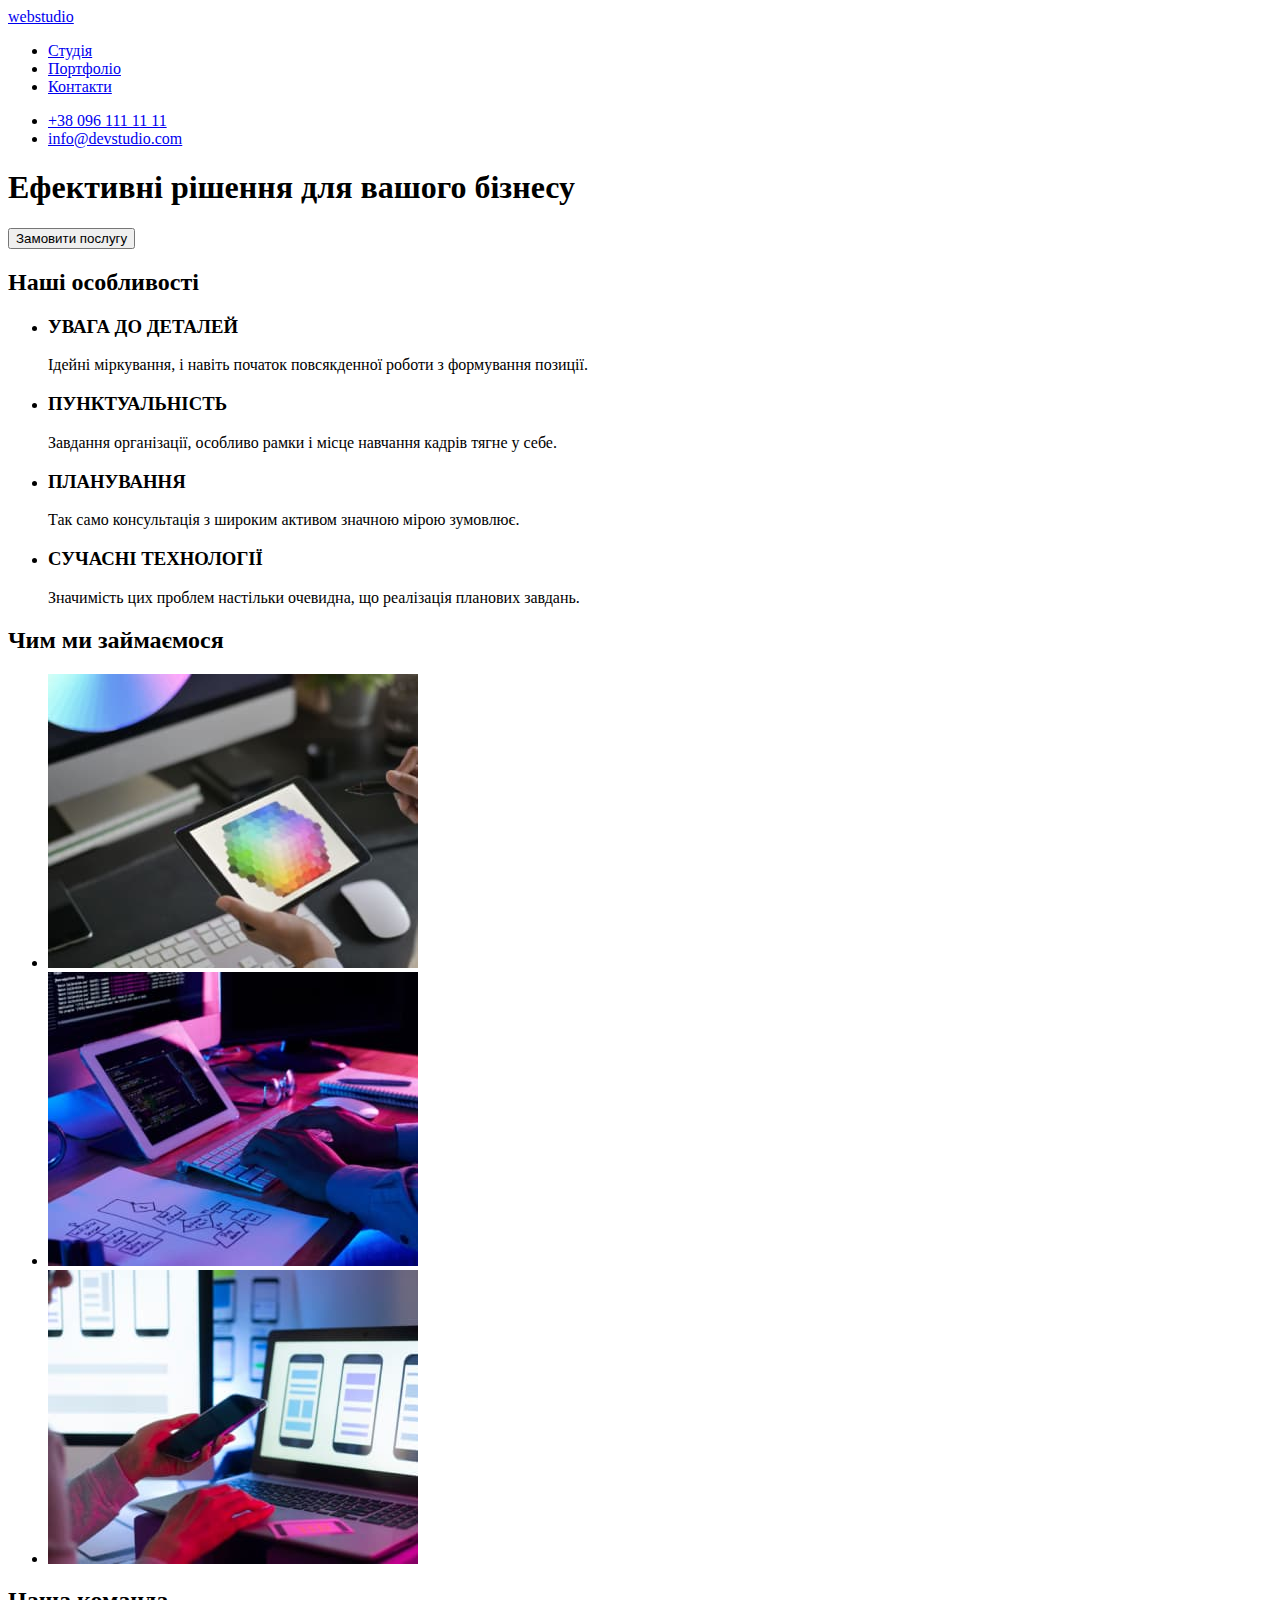
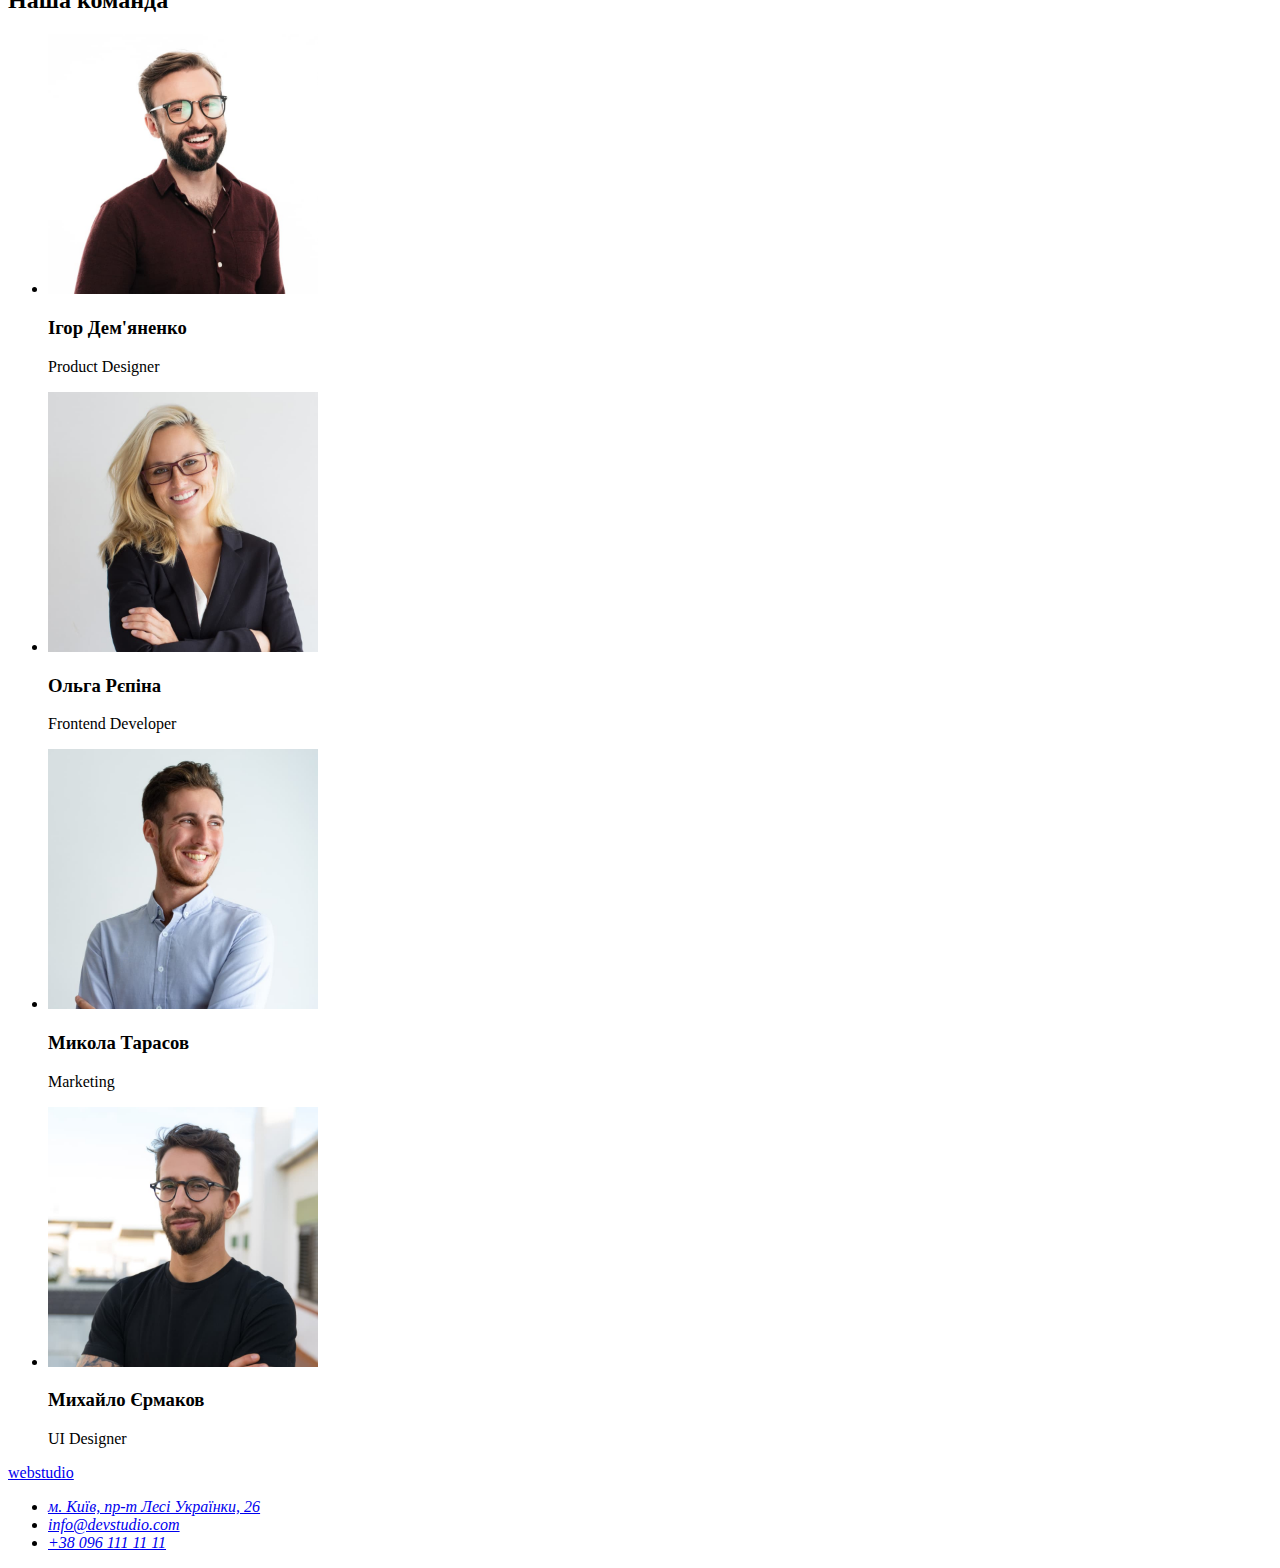
==== index.html @ 2dfa55d2 "Add files via upload" ====
<!DOCTYPE html>
<html lang="uk">
  <head>
    <meta charset="UTF-8" />
    <meta http-equiv="X-UA-Compatible" content="IE=edge" />
    <meta name="viewport" content="width=device-width, initial-scale=1.0" />
    <title>WebStudio</title>
  </head>
  <body>
    <!-- Шапка сайта -->
    <header>
      <nav>
        <a href="./index.html">webstudio</a>
        <ul>
          <li><a href="./index.html">Студія</a></li>
          <li><a href="./index.html">Портфоліо</a></li>
          <li><a href="./index.html">Контакти</a></li>
        </ul>
      </nav>
      <ul>
        <li><a href="tel:+380961111111">+38 096 111 11 11</a></li>
        <li><a href="mailto:info@devstudio.com">info@devstudio.com</a></li>
      </ul>
    </header>
    <!-- Мейн -->
    <main>
      <!-- Геройч -->
      <section>
        <h1>Ефективні рішення для вашого бізнесу</h1>
        <button type="button">Замовити послугу</button>
      </section>
      <!-- Особливості -->
      <section>
        <h2>Наші особливості</h2>
        <ul>
          <li>
            <h3>УВАГА ДО ДЕТАЛЕЙ</h3>
            <p>
              Ідейні міркування, і навіть початок повсякденної роботи з
              формування позиції.
            </p>
          </li>
          <li>
            <h3>ПУНКТУАЛЬНІСТЬ</h3>
            <p>
              Завдання організації, особливо рамки і місце навчання кадрів тягне
              у себе.
            </p>
          </li>
          <li>
            <h3>ПЛАНУВАННЯ</h3>
            <p>
              Так само консультація з широким активом значною мірою зумовлює.
            </p>
          </li>
          <li>
            <h3>СУЧАСНІ ТЕХНОЛОГІЇ</h3>
            <p>
              Значимість цих проблем настільки очевидна, що реалізація планових
              завдань.
            </p>
          </li>
        </ul>
      </section>
      <!-- Чим ми займаємося -->
      <section>
        <h2>Чим ми займаємося</h2>
        <ul>
          <li>
            <img
              src="./images/img_1.jpg"
              alt="Робочий стіл з планшетом і клавіатурою"
              width="370"
            />
          </li>
          <li>
            <img
              src="./images/img_2.jpg"
              alt="Телефон в руках і ноутбук на столі"
              width="370"
            />
          </li>
          <li>
            <img
              src="./images/img_3.jpg"
              alt="Планшет з колажом вибору кольору"
              width="370"
            />
          </li>
        </ul>
      </section>
      <!-- Команда -->
      <section>
        <h2>Наша команда</h2>
        <ul>
          <li>
            <img
              src="./images/avatar_1.jpg"
              alt="Фото участника команди"
              width="270"
            />
            <h3>Ігор Дем'яненко</h3>
            <p>Product Designer</p>
          </li>
          <li>
            <img
              src="./images/avatar_2.jpg"
              alt="Фото участника команди"
              width="270"
            />
            <h3>Ольга Рєпіна</h3>
            <p>Frontend Developer</p>
          </li>
          <li>
            <img
              src="./images/avatar_3.jpg"
              alt="Фото участника команди"
              width="270"
            />
            <h3>Микола Тарасов</h3>
            <p>Marketing</p>
          </li>
          <li>
            <img
              src="./images/avatar_4.jpg"
              alt="Фото участника команди"
              width="270"
            />
            <h3>Михайло Єрмаков</h3>
            <p>UI Designer</p>
          </li>
        </ul>
      </section>
    </main>
    <!-- Футлер -->
    <footer>
      <a href="./index.html">webstudio</a>
      <address>
        <ul>
          <li>
            <a
              href="https://www.google.com/maps/place/Lesi+Ukrainky+Blvd,+26,+Kyiv,+02000"
              target="_blank"
              >м. Київ, пр-т Лесі Українки, 26</a
            >
          </li>
          <li><a href="mailto:info@devstudio.com">info@devstudio.com</a></li>
          <li><a href="tel:+380961111111">+38 096 111 11 11</a></li>
        </ul>
      </address>
    </footer>
  </body>
</html>
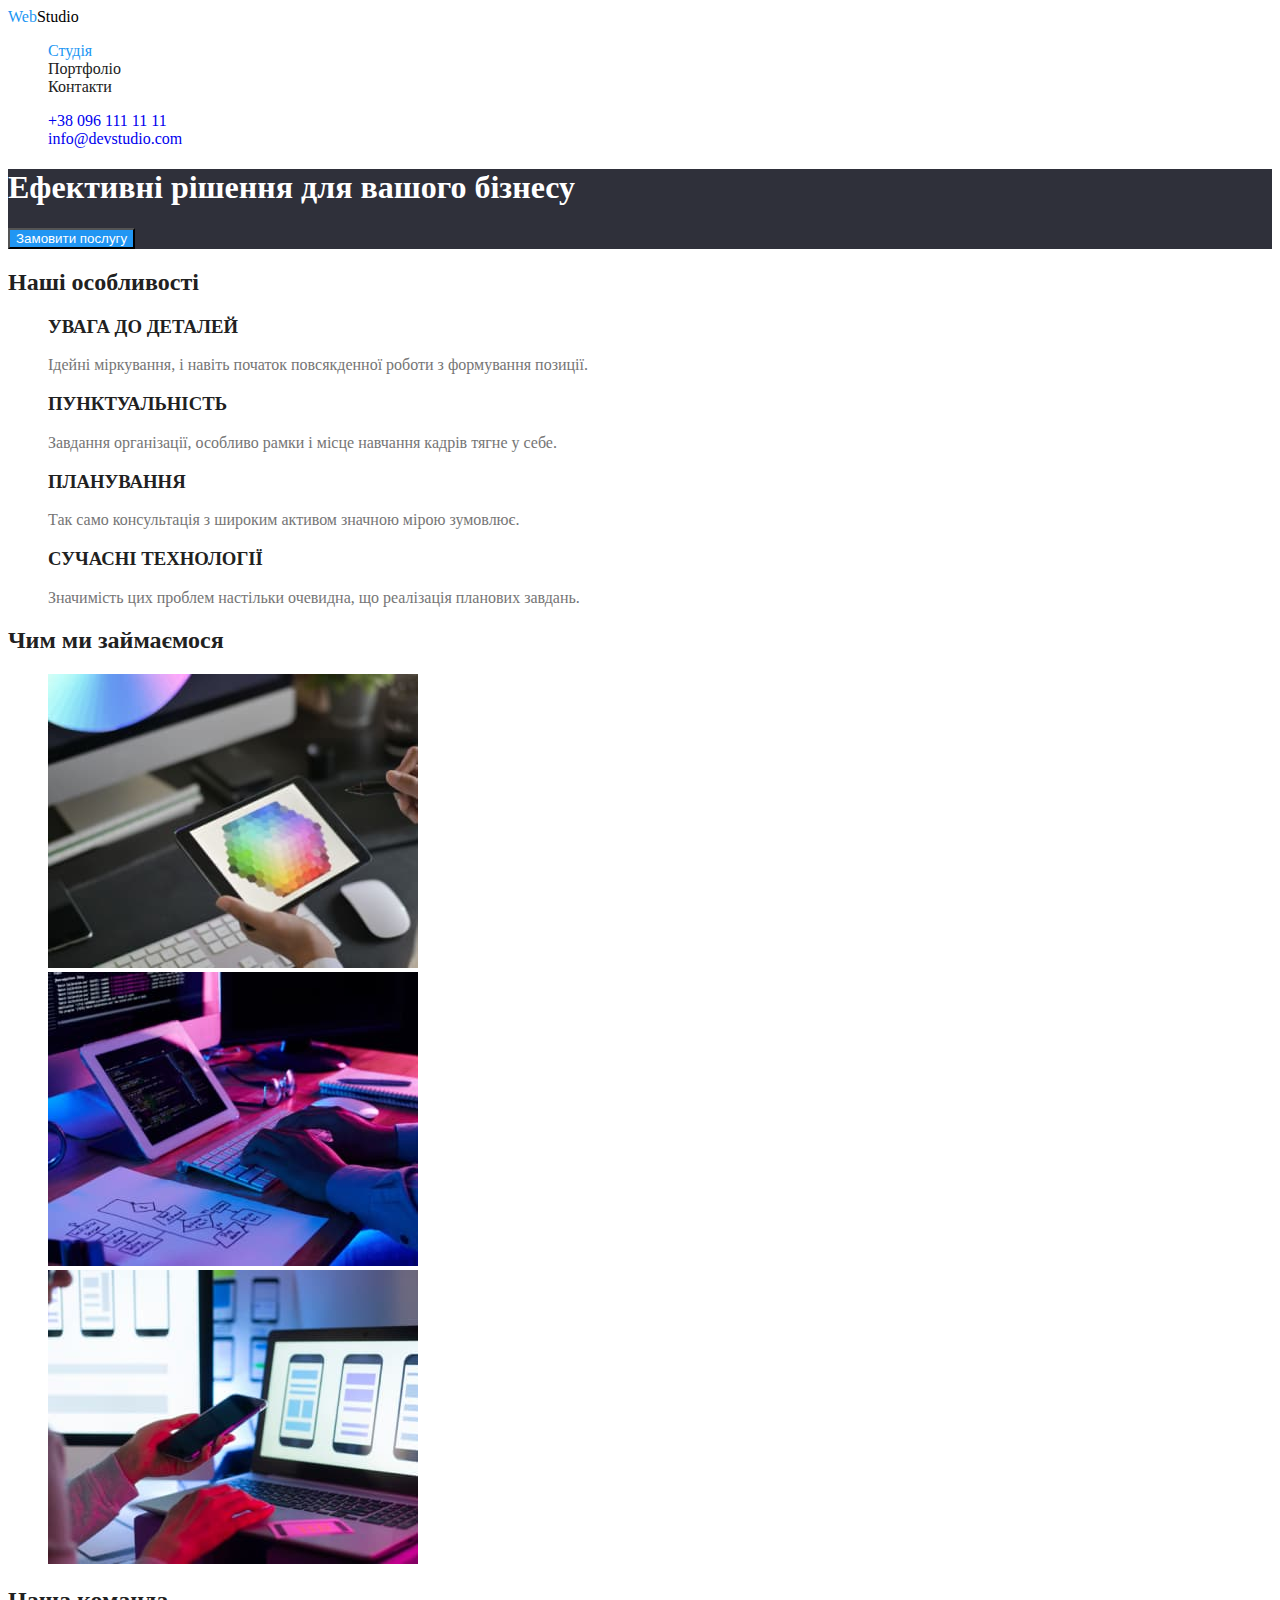
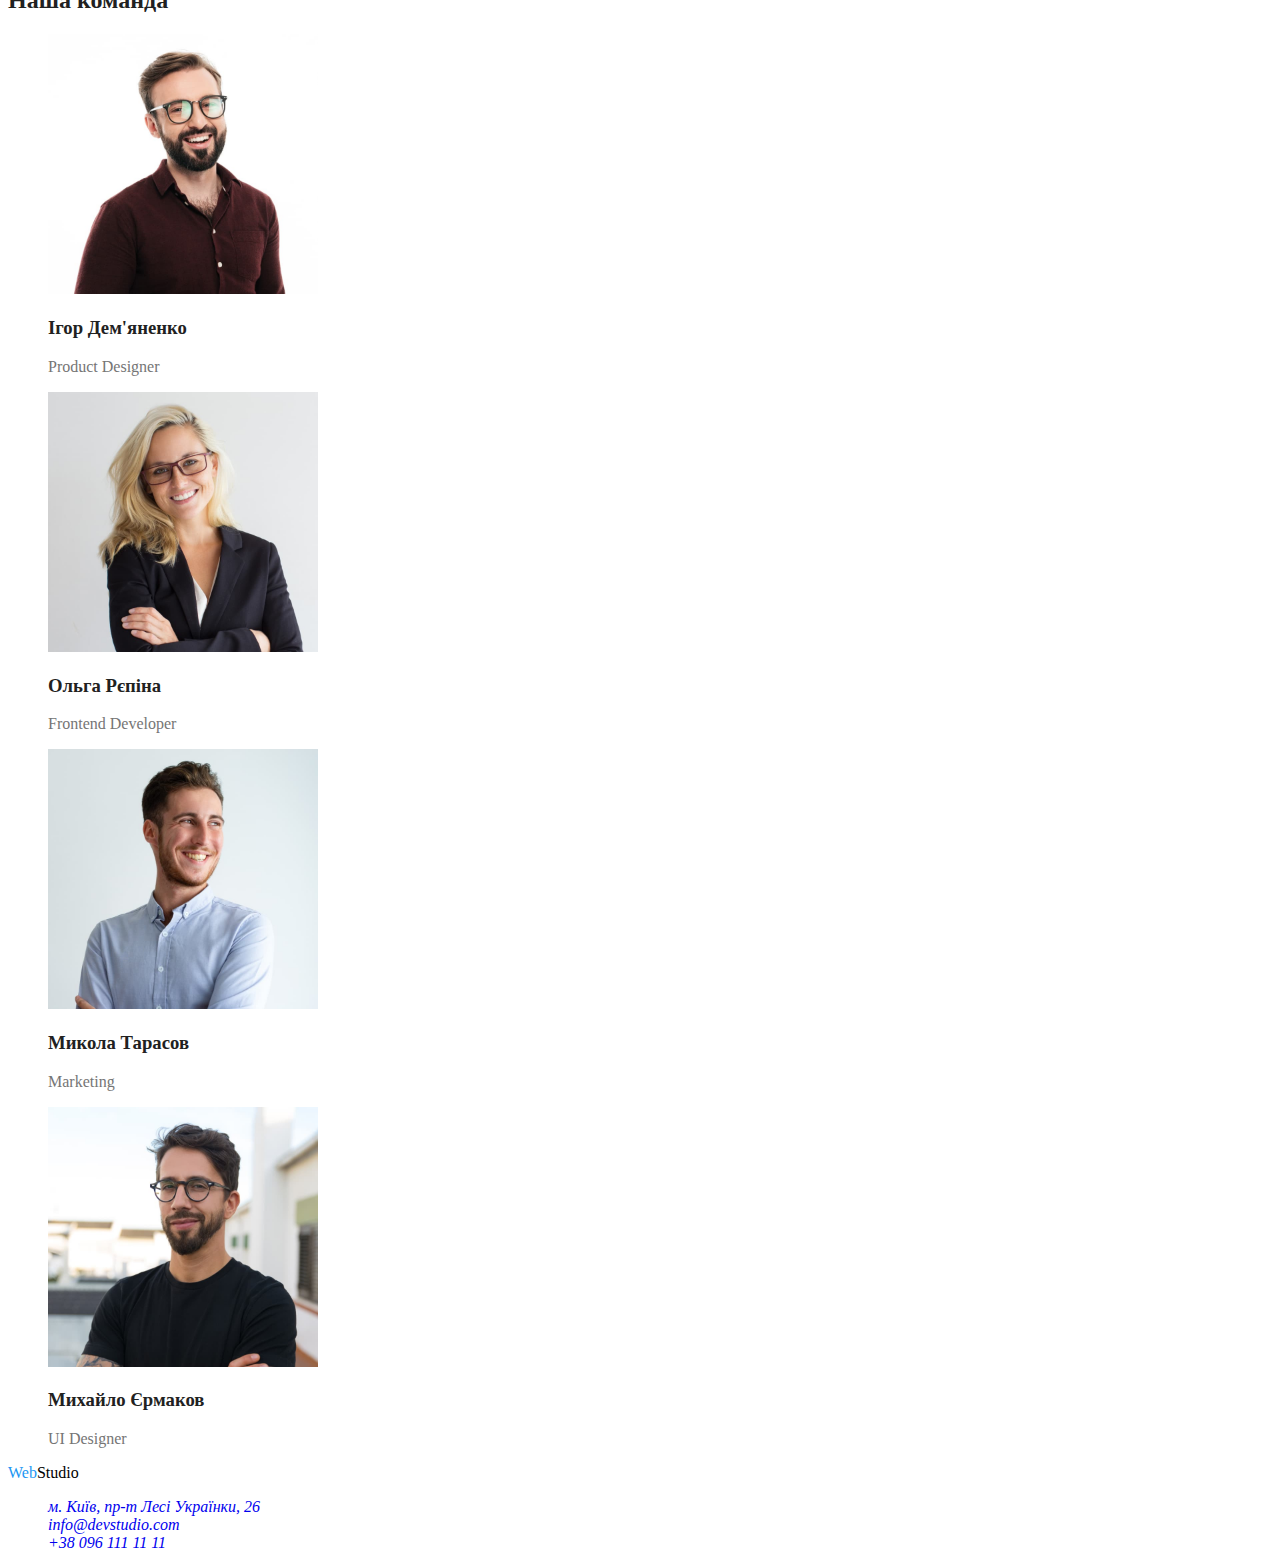
==== commit e32818f7: "CSS для index.html" ====
--- a/index.html
+++ b/index.html
@@ -5,56 +5,63 @@
     <meta http-equiv="X-UA-Compatible" content="IE=edge" />
     <meta name="viewport" content="width=device-width, initial-scale=1.0" />
     <title>WebStudio</title>
+    <link rel="stylesheet" href="./css/style.css" />
   </head>
   <body>
     <!-- Шапка сайта -->
     <header>
       <nav>
-        <a href="./index.html">webstudio</a>
-        <ul>
-          <li><a href="./index.html">Студія</a></li>
-          <li><a href="./index.html">Портфоліо</a></li>
-          <li><a href="./index.html">Контакти</a></li>
+        <a href="./index.html" class="logo link"
+          >Web<span class="log">Studio</span></a
+        >
+        <ul class="site-nav list">
+          <li><a href="./index.html" class="link current">Студія</a></li>
+          <li><a href="./portfolio.html" class="link">Портфоліо</a></li>
+          <li><a href="./index.html" class="link">Контакти</a></li>
         </ul>
       </nav>
-      <ul>
-        <li><a href="tel:+380961111111">+38 096 111 11 11</a></li>
-        <li><a href="mailto:info@devstudio.com">info@devstudio.com</a></li>
+      <ul class="adress-nav list">
+        <li><a href="tel:+380961111111" class="link">+38 096 111 11 11</a></li>
+        <li>
+          <a href="mailto:info@devstudio.com" class="link"
+            >info@devstudio.com</a
+          >
+        </li>
       </ul>
     </header>
     <!-- Мейн -->
     <main>
-      <!-- Геройч -->
-      <section>
-        <h1>Ефективні рішення для вашого бізнесу</h1>
-        <button type="button">Замовити послугу</button>
+      <!-- Герой -->
+      <section class="hero">
+        <h1 class="hero-title">Ефективні рішення для вашого бізнесу</h1>
+        <button type="button" class="button">Замовити послугу</button>
       </section>
       <!-- Особливості -->
-      <section>
-        <h2>Наші особливості</h2>
-        <ul>
+      <section class="section">
+        <h2 class="section-title">Наші особливості</h2>
+        <ul class="feature-list list">
           <li>
-            <h3>УВАГА ДО ДЕТАЛЕЙ</h3>
+            <h3 class="title">УВАГА ДО ДЕТАЛЕЙ</h3>
             <p>
               Ідейні міркування, і навіть початок повсякденної роботи з
               формування позиції.
             </p>
           </li>
           <li>
-            <h3>ПУНКТУАЛЬНІСТЬ</h3>
+            <h3 class="title">ПУНКТУАЛЬНІСТЬ</h3>
             <p>
               Завдання організації, особливо рамки і місце навчання кадрів тягне
               у себе.
             </p>
           </li>
           <li>
-            <h3>ПЛАНУВАННЯ</h3>
+            <h3 class="title">ПЛАНУВАННЯ</h3>
             <p>
               Так само консультація з широким активом значною мірою зумовлює.
             </p>
           </li>
           <li>
-            <h3>СУЧАСНІ ТЕХНОЛОГІЇ</h3>
+            <h3 class="title">СУЧАСНІ ТЕХНОЛОГІЇ</h3>
             <p>
               Значимість цих проблем настільки очевидна, що реалізація планових
               завдань.
@@ -63,9 +70,9 @@
         </ul>
       </section>
       <!-- Чим ми займаємося -->
-      <section>
-        <h2>Чим ми займаємося</h2>
-        <ul>
+      <section class="section">
+        <h2 class="section-title">Чим ми займаємося</h2>
+        <ul class="list">
           <li>
             <img
               src="./images/img_1.jpg"
@@ -90,16 +97,16 @@
         </ul>
       </section>
       <!-- Команда -->
-      <section>
-        <h2>Наша команда</h2>
-        <ul>
+      <section class="section">
+        <h2 class="section-title">Наша команда</h2>
+        <ul class="user-list list">
           <li>
             <img
               src="./images/avatar_1.jpg"
               alt="Фото участника команди"
               width="270"
             />
-            <h3>Ігор Дем'яненко</h3>
+            <h3 class="title">Ігор Дем'яненко</h3>
             <p>Product Designer</p>
           </li>
           <li>
@@ -108,7 +115,7 @@
               alt="Фото участника команди"
               width="270"
             />
-            <h3>Ольга Рєпіна</h3>
+            <h3 class="title">Ольга Рєпіна</h3>
             <p>Frontend Developer</p>
           </li>
           <li>
@@ -117,7 +124,7 @@
               alt="Фото участника команди"
               width="270"
             />
-            <h3>Микола Тарасов</h3>
+            <h3 class="title">Микола Тарасов</h3>
             <p>Marketing</p>
           </li>
           <li>
@@ -126,7 +133,7 @@
               alt="Фото участника команди"
               width="270"
             />
-            <h3>Михайло Єрмаков</h3>
+            <h3 class="title">Михайло Єрмаков</h3>
             <p>UI Designer</p>
           </li>
         </ul>
@@ -134,18 +141,27 @@
     </main>
     <!-- Футлер -->
     <footer>
-      <a href="./index.html">webstudio</a>
+      <a href="./index.html" class="logo link"
+        >Web<span class="log">Studio</span></a
+      >
       <address>
-        <ul>
+        <ul class="list">
           <li>
             <a
               href="https://www.google.com/maps/place/Lesi+Ukrainky+Blvd,+26,+Kyiv,+02000"
               target="_blank"
+              class="link"
               >м. Київ, пр-т Лесі Українки, 26</a
             >
           </li>
-          <li><a href="mailto:info@devstudio.com">info@devstudio.com</a></li>
-          <li><a href="tel:+380961111111">+38 096 111 11 11</a></li>
+          <li>
+            <a href="mailto:info@devstudio.com" class="link"
+              >info@devstudio.com</a
+            >
+          </li>
+          <li>
+            <a href="tel:+380961111111" class="link">+38 096 111 11 11</a>
+          </li>
         </ul>
       </address>
     </footer>
--- a/css/style.css
+++ b/css/style.css
@@ -0,0 +1,89 @@
+/* Оснойной колір тексту #212121 */
+/* Додатковий колір тексту #757575 */
+/* Колір наведения #2196F3 */
+/* Колір героя #FFFFFF */
+/* тел и емел rgba(255, 255, 255, 0.6); */
+
+:root{
+    --primary-text-color: #212121;
+    --title-text-color: #757575;
+    --accent-color: #2196F3;
+    --hero-color: #FFFFFF;
+}
+
+body{
+   background: var(--hero-color);
+   color: var(--title-text-color);
+}
+
+.list{
+    list-style: none;
+}
+
+.link{
+    text-decoration: none;
+}
+
+/* Логотип */
+
+.logo{
+    color: var(--accent-color);
+}
+
+.log{
+    color: #000000;
+}
+
+
+/* Навігація сайту */
+
+.site-nav .link{
+    color: var(--primary-text-color);
+}
+
+.site-nav .link:hover, 
+.site-nav .link:focus {
+    color: var(--accent-color);
+}
+
+.site-nav .link.current {
+    color: var(--accent-color);
+}
+
+.adress-nav .link:hover,
+.adress-nav .link:focus {
+    color: var(--accent-color);
+}
+
+/* Заголовок сайту */
+
+.hero{
+    background: #2F303A;
+}
+
+.hero-title{
+    color: var(--hero-color);
+}
+
+/* Секції */
+
+.section-title{
+    color: var(--primary-text-color);
+}
+
+/* Особливості */
+
+.feature-list .title{
+    color: var(--primary-text-color);
+}
+
+/* Команда */
+
+.user-list .title{
+    color:var(--primary-text-color);
+}
+
+.button {
+    color: var(--hero-color);
+    background: var(--accent-color);
+}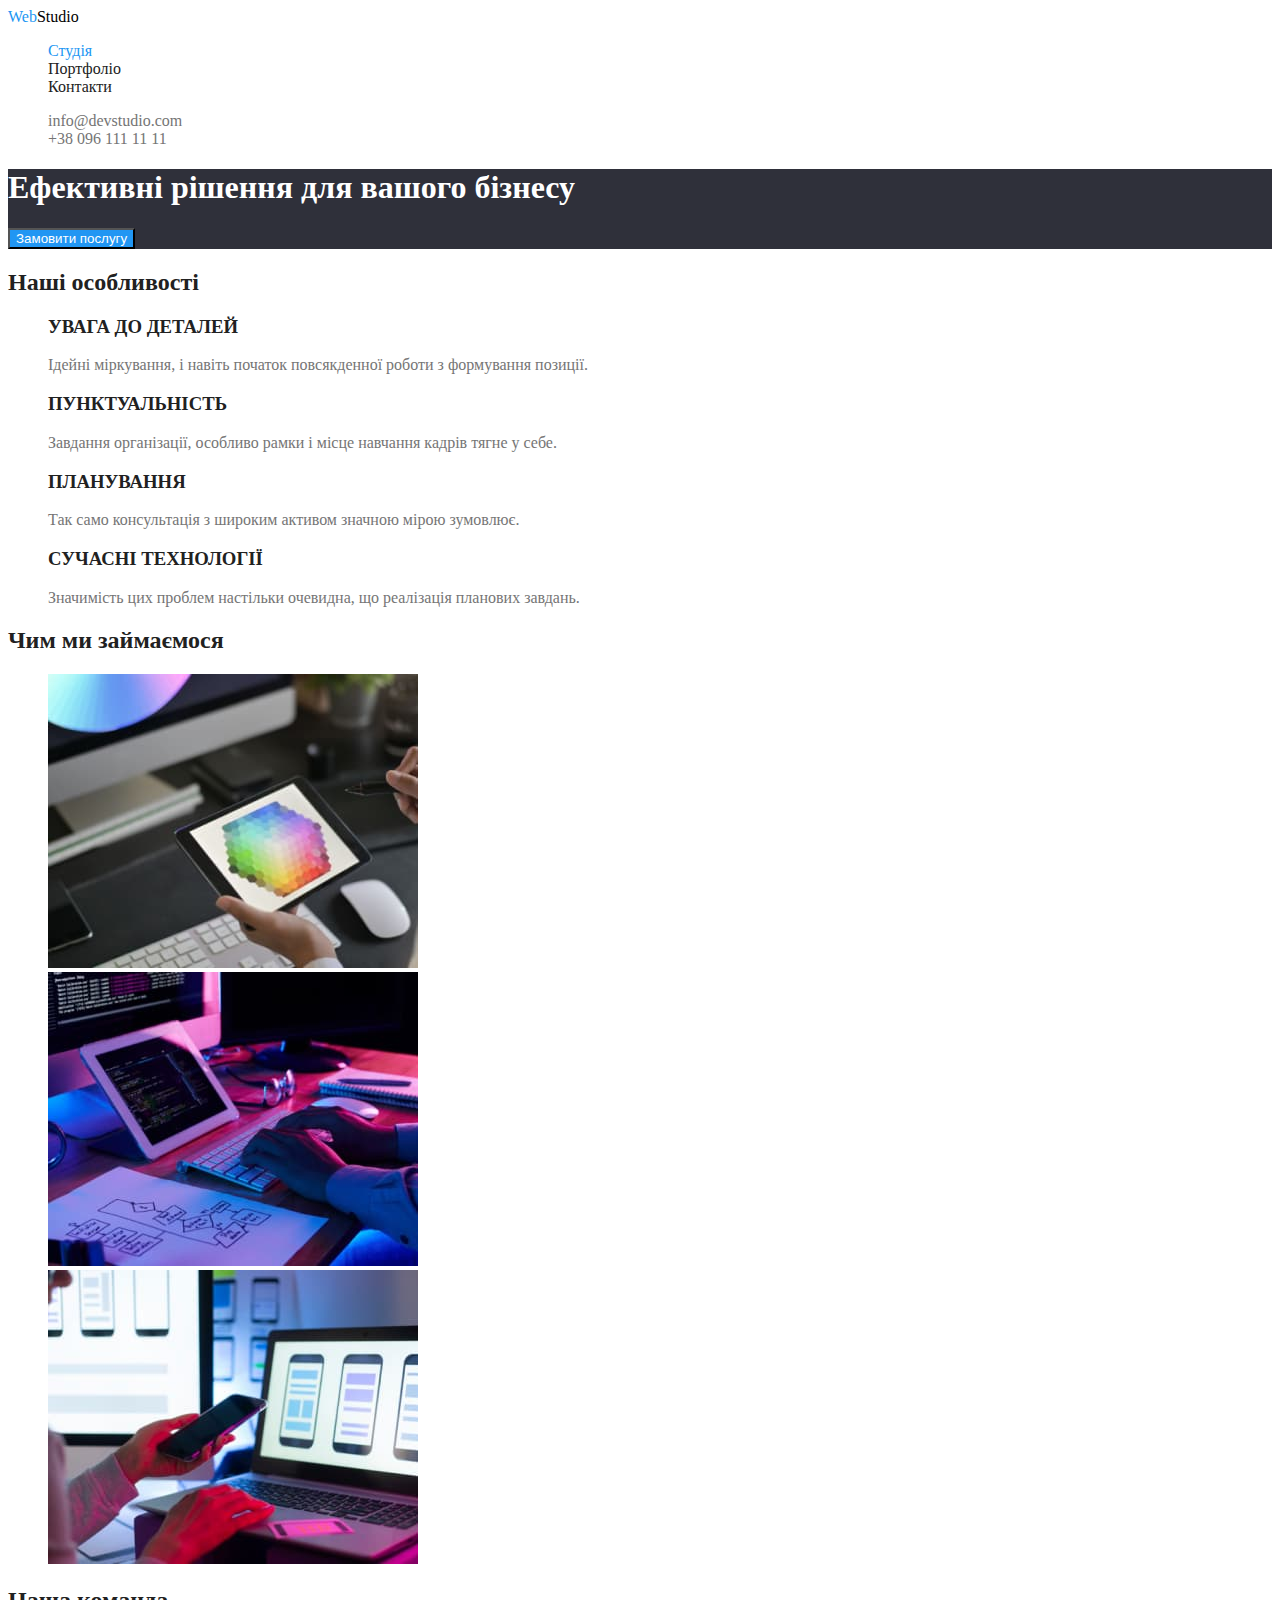
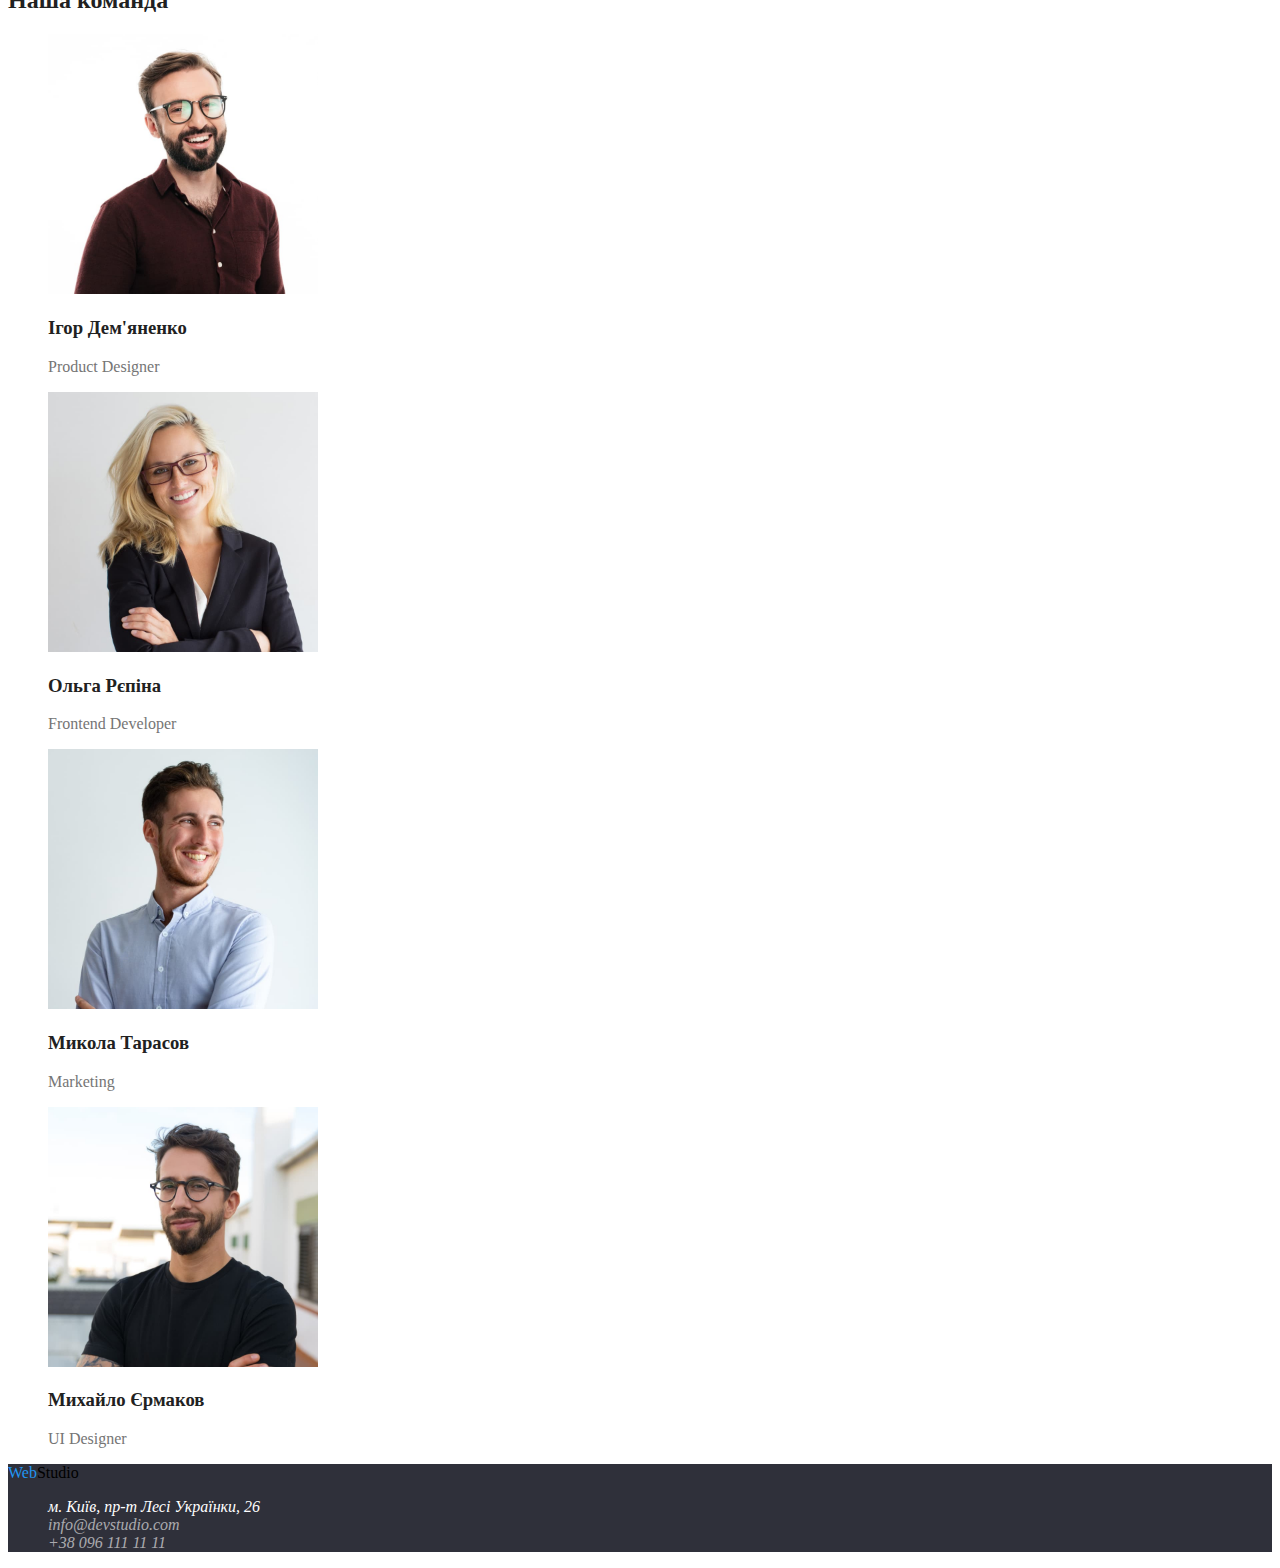
==== commit c3133c2b: "Foter, кнопки" ====
--- a/index.html
+++ b/index.html
@@ -21,11 +21,13 @@
         </ul>
       </nav>
       <ul class="adress-nav list">
-        <li><a href="tel:+380961111111" class="link">+38 096 111 11 11</a></li>
+        
         <li>
           <a href="mailto:info@devstudio.com" class="link"
-            >info@devstudio.com</a
-          >
+            >info@devstudio.com</a>
+          <li>
+          <a href="tel:+380961111111" class="link">+38 096 111 11 11</a>
+        </li>
         </li>
       </ul>
     </header>
@@ -145,7 +147,7 @@
         >Web<span class="log">Studio</span></a
       >
       <address>
-        <ul class="list">
+        <ul class="address list">
           <li>
             <a
               href="https://www.google.com/maps/place/Lesi+Ukrainky+Blvd,+26,+Kyiv,+02000"
@@ -155,12 +157,14 @@
             >
           </li>
           <li>
-            <a href="mailto:info@devstudio.com" class="link"
+            <a href="mailto:info@devstudio.com" class="link contact"
               >info@devstudio.com</a
             >
           </li>
           <li>
-            <a href="tel:+380961111111" class="link">+38 096 111 11 11</a>
+            <a href="tel:+380961111111" class="contact link"
+              >+38 096 111 11 11</a
+            >
           </li>
         </ul>
       </address>
--- a/css/style.css
+++ b/css/style.css
@@ -9,6 +9,10 @@
     --title-text-color: #757575;
     --accent-color: #2196F3;
     --hero-color: #FFFFFF;
+    --portfolio-button: #F5F4FA;
+    --hero-fon: #2F303A;
+    --logo-color: #000000;
+    --contact-color: rgba(255, 255, 255, 0.6);
 }
 
 body{
@@ -24,6 +28,10 @@
     text-decoration: none;
 }
 
+/* .link:visited {
+    color: var(--hero-color);
+} */
+
 /* Логотип */
 
 .logo{
@@ -31,7 +39,7 @@
 }
 
 .log{
-    color: #000000;
+    color: var(--logo-color);
 }
 
 
@@ -50,15 +58,22 @@
     color: var(--accent-color);
 }
 
+.adress-nav .link {
+    color: var(--title-text-color);
+}
+
 .adress-nav .link:hover,
 .adress-nav .link:focus {
     color: var(--accent-color);
 }
 
+
+
+
 /* Заголовок сайту */
 
 .hero{
-    background: #2F303A;
+    background: var(--hero-fon);
 }
 
 .hero-title{
@@ -86,4 +101,45 @@
 .button {
     color: var(--hero-color);
     background: var(--accent-color);
-}+}
+
+/* SCC ПОРТФОЛИО */
+
+.filters {
+    background: var(--portfolio-button);
+}
+
+.filters .title {
+    color: var(--primary-text-color);
+}
+
+.projects .title {
+    color: var(--primary-text-color);
+}
+
+.filters-button {
+    color: var(--primary-text-color);
+    background: var(--portfolio-button);
+}
+
+.filters-button:hover,
+.filters-button:focus {
+    color: var(--hero-color);    
+    background: var(--accent-color);
+}
+
+.address .contact {
+    color: var(--contact-color);
+}
+
+.address .link {    
+    color: var(--hero-color);
+}
+
+.address .contact {
+    color: var(--contact-color);
+}
+
+footer {
+    background: var(--hero-fon);
+}
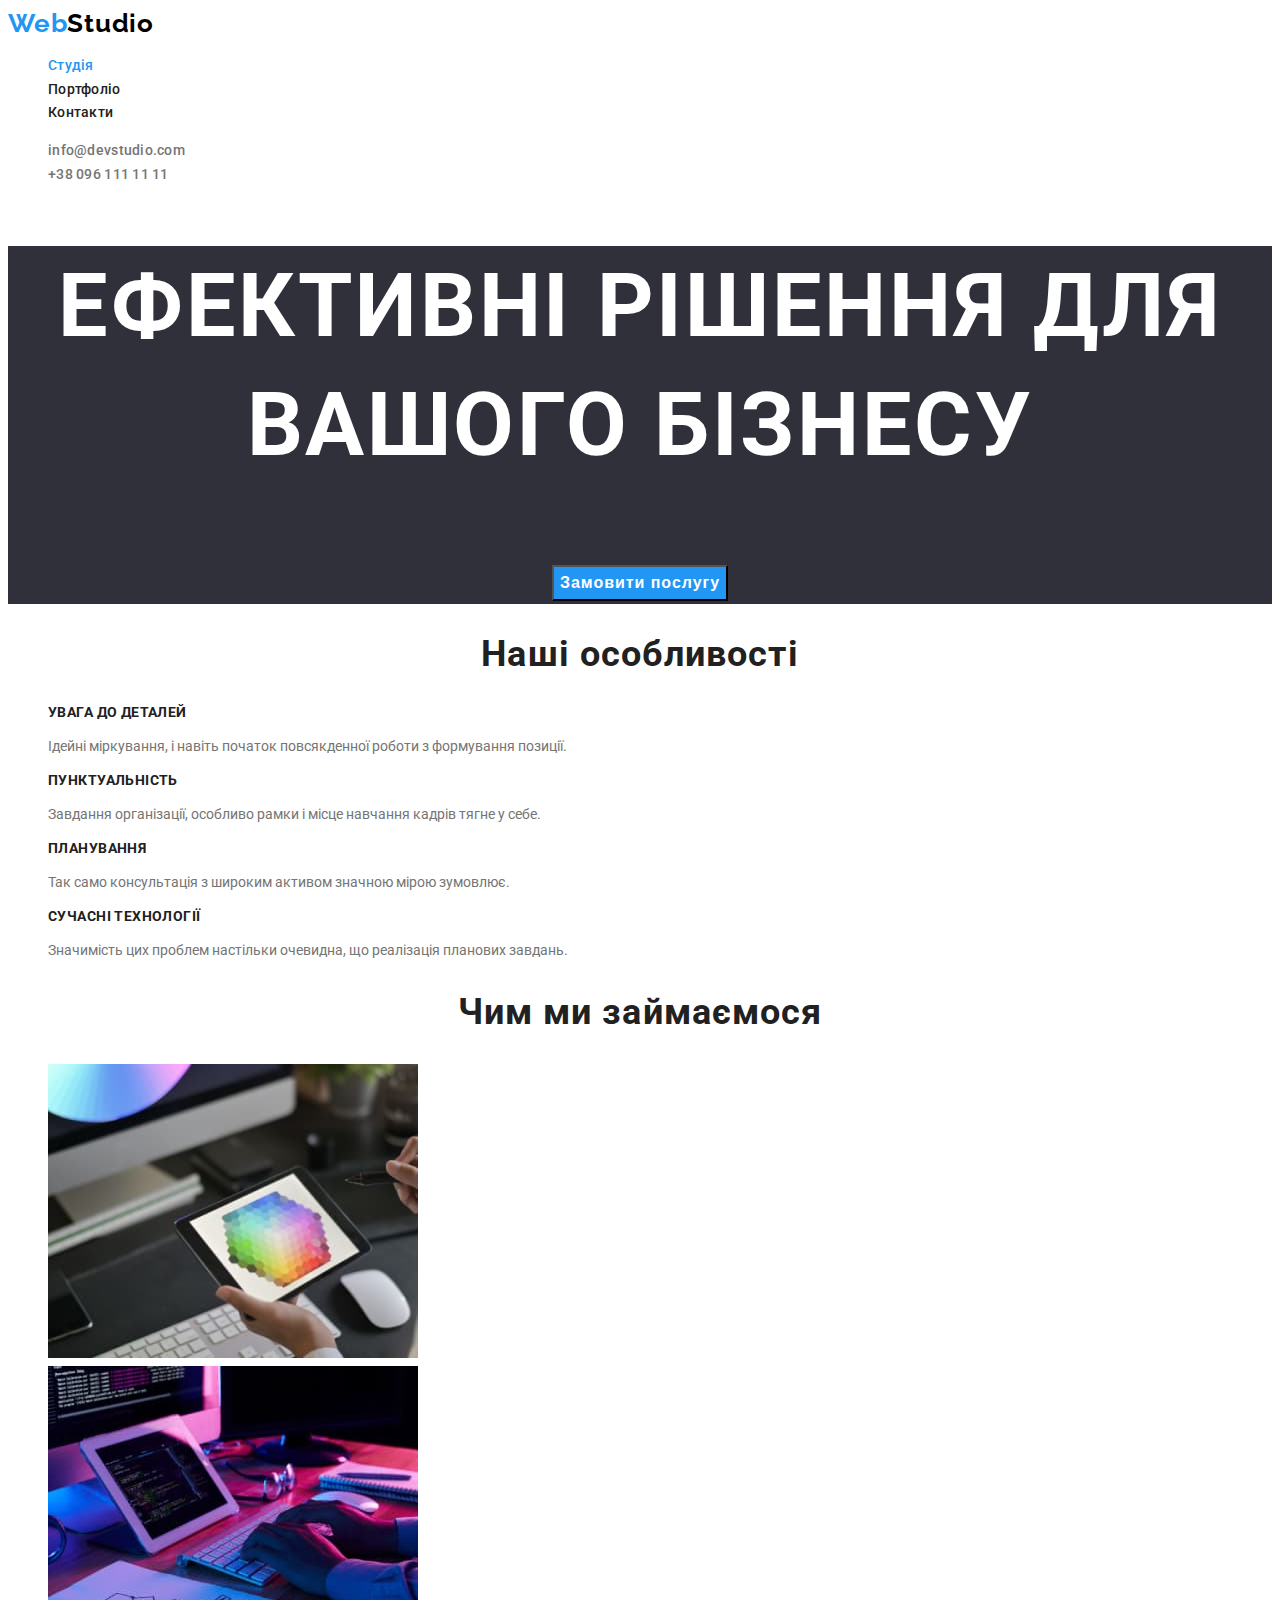
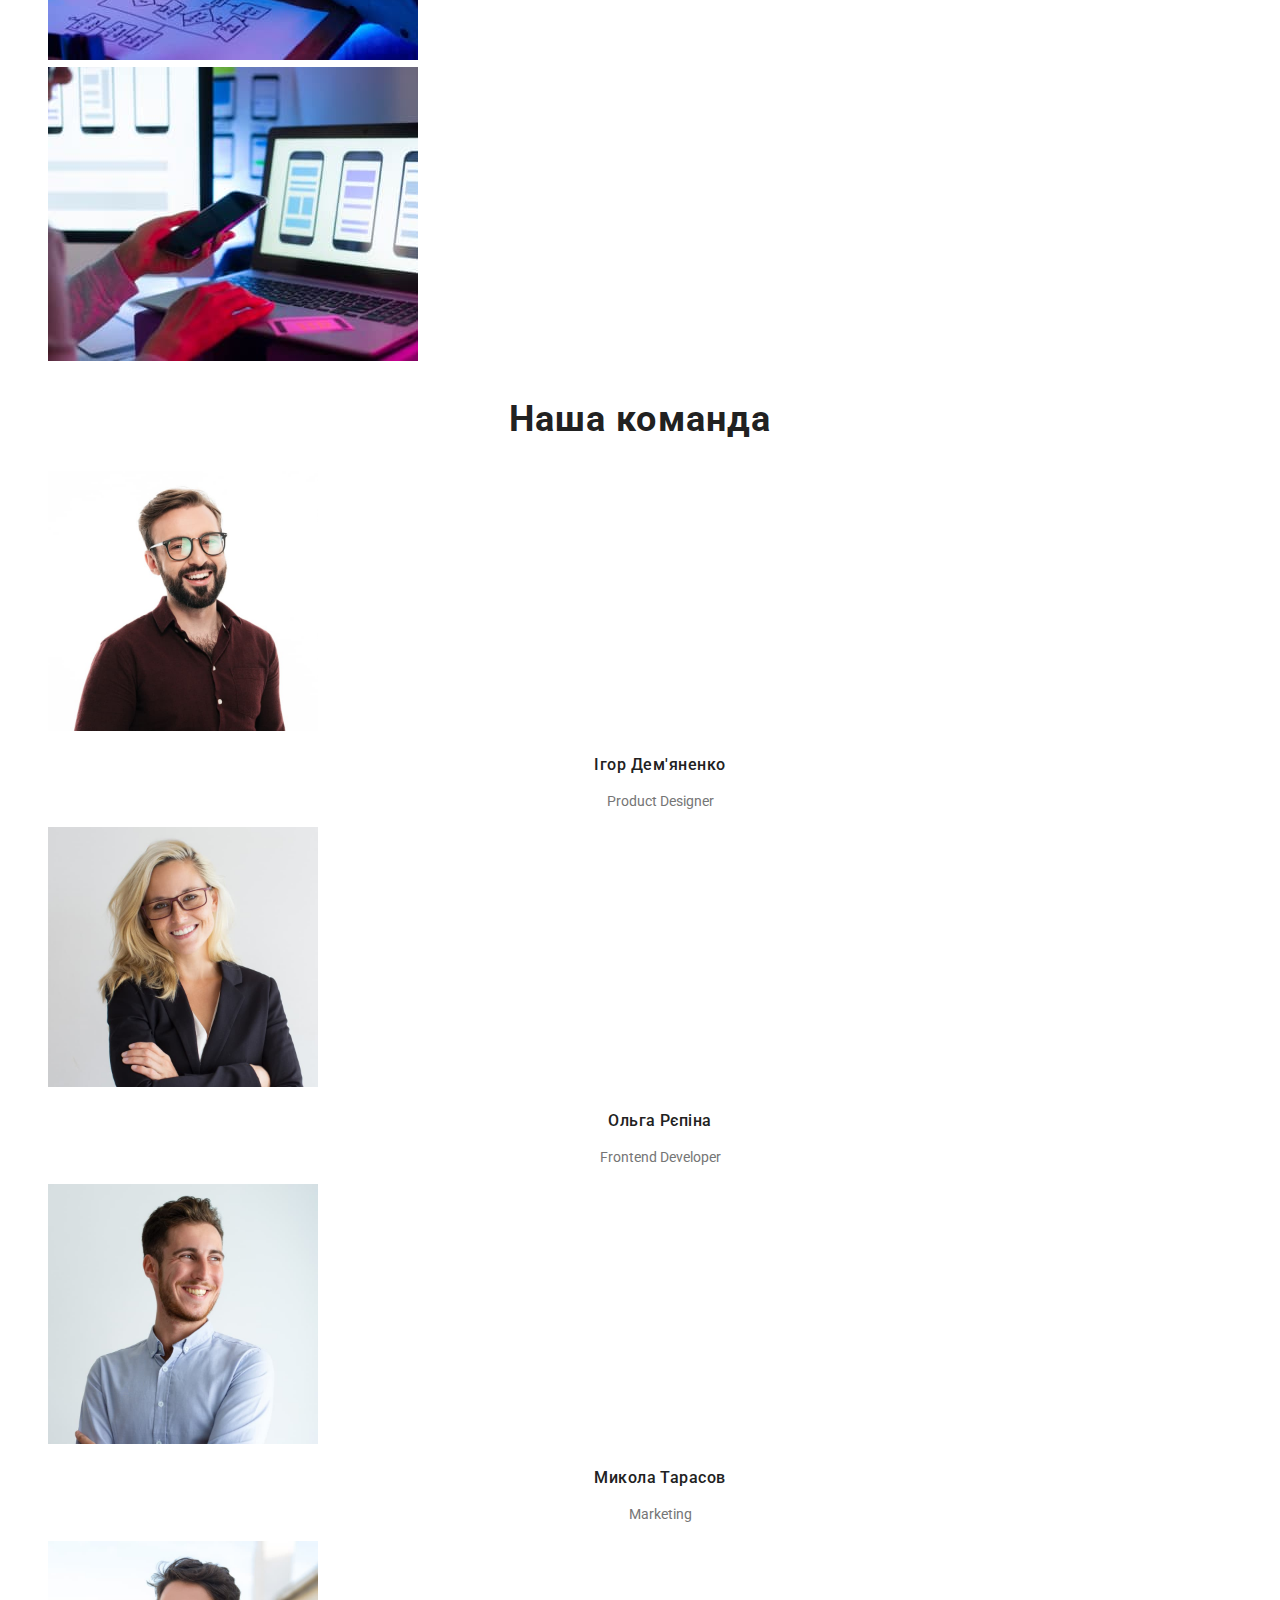
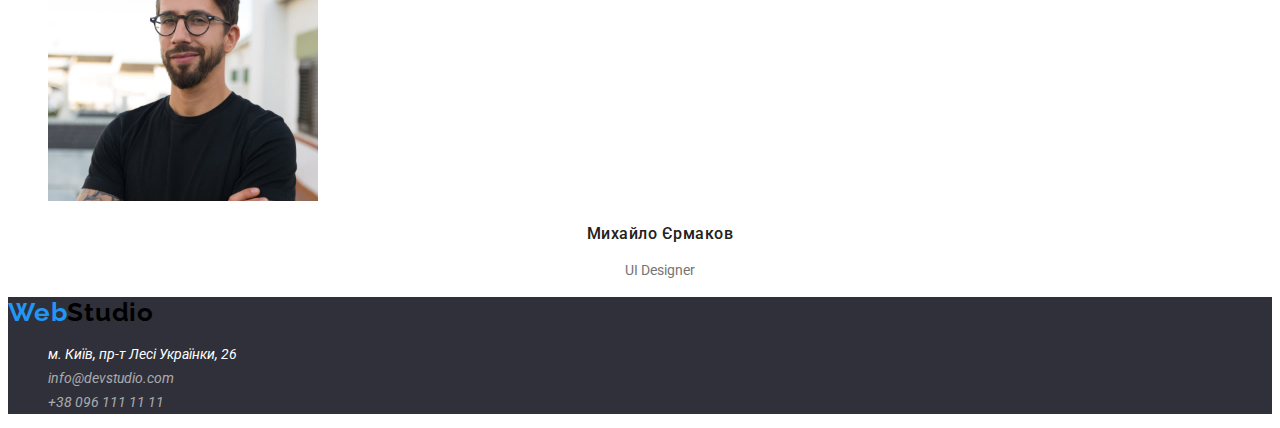
==== commit b1b2a0da: "Шрифти" ====
--- a/index.html
+++ b/index.html
@@ -5,6 +5,9 @@
     <meta http-equiv="X-UA-Compatible" content="IE=edge" />
     <meta name="viewport" content="width=device-width, initial-scale=1.0" />
     <title>WebStudio</title>
+    <link rel="preconnect" href="https://fonts.googleapis.com">
+    <link rel="preconnect" href="https://fonts.gstatic.com" crossorigin>
+    <link href="https://fonts.googleapis.com/css2?family=Raleway:wght@700&family=Roboto:wght@400;500;700;900&display=swap" rel="stylesheet">
     <link rel="stylesheet" href="./css/style.css" />
   </head>
   <body>
--- a/css/style.css
+++ b/css/style.css
@@ -1,10 +1,5 @@
-/* Оснойной колір тексту #212121 */
-/* Додатковий колір тексту #757575 */
-/* Колір наведения #2196F3 */
-/* Колір героя #FFFFFF */
-/* тел и емел rgba(255, 255, 255, 0.6); */
-
-:root{
+/* --КОЛЬОРИ САЙТУ-- */
+:root {
     --primary-text-color: #212121;
     --title-text-color: #757575;
     --accent-color: #2196F3;
@@ -15,27 +10,40 @@
     --contact-color: rgba(255, 255, 255, 0.6);
 }
 
-body{
+/* --ЗАГАЛЬНІ ЗМІННІ-- */
+
+body {
    background: var(--hero-color);
    color: var(--title-text-color);
-}
-
-.list{
+
+    font-family: 'Roboto';
+    font-weight: 400;
+    font-size: 14px;
+    line-height: 1.7;
+}
+
+/* Видалення крапок списку */
+.list {
     list-style: none;
 }
 
-.link{
+/* видалення підкреслювання ссилок */
+.link {
     text-decoration: none;
 }
 
-/* .link:visited {
-    color: var(--hero-color);
-} */
+/* --ШАПКА САЙТУ-- */
 
 /* Логотип */
 
 .logo{
     color: var(--accent-color);
+
+    font-family: 'Raleway';
+        font-weight: 700;
+        font-size: 26px;
+        line-height: 1.2;
+        letter-spacing: 0.03em;
 }
 
 .log{
@@ -47,6 +55,11 @@
 
 .site-nav .link{
     color: var(--primary-text-color);
+
+    font-weight: 500;
+    font-size: 14px;
+    line-height: 1.14;
+    letter-spacing: 0.02em;
 }
 
 .site-nav .link:hover, 
@@ -60,6 +73,11 @@
 
 .adress-nav .link {
     color: var(--title-text-color);
+
+    font-weight: 500;
+    font-size: 14px;
+    line-height: 1.17;
+    letter-spacing: 0.02em;
 }
 
 .adress-nav .link:hover,
@@ -67,13 +85,26 @@
     color: var(--accent-color);
 }
 
-
-
+.projects p {
+    font-weight: 400;
+    font-size: 16px;
+    line-height: 1.88;
+    letter-spacing: 0.03em;
+}
+
+/* --ТІЛО ОСНОВНОЇ СТОРІНКИ-- */
 
 /* Заголовок сайту */
 
 .hero{
     background: var(--hero-fon);
+
+    font-weight: 900;
+    font-size: 44px;
+    line-height: 1.36;
+    text-align: center;
+    letter-spacing: 0.06em;
+    text-transform: uppercase;
 }
 
 .hero-title{
@@ -84,42 +115,77 @@
 
 .section-title{
     color: var(--primary-text-color);
+
+    font-weight: 700;
+    font-size: 36px;
+    line-height: 1.16;
+    text-align: center;
+    letter-spacing: 0.03em;
 }
 
 /* Особливості */
 
 .feature-list .title{
     color: var(--primary-text-color);
+
+    font-weight: 700;
+    font-size: 14px;
+    line-height: 1.14;
+    letter-spacing: 0.03em;
+    text-transform: uppercase;
 }
 
 /* Команда */
 
 .user-list .title{
     color:var(--primary-text-color);
+
+    font-weight: 500;
+    font-size: 16px;
+    line-height: 1.19;
+    text-align: center;
+    letter-spacing: 0.03em;
+}
+
+.user-list p {
+    text-align: center;
 }
 
 .button {
     color: var(--hero-color);
     background: var(--accent-color);
-}
-
-/* SCC ПОРТФОЛИО */
-
-.filters {
+
+    font-weight: 700;
+    font-size: 16px;
+    line-height: 1.88;
+    text-align: center;
+    letter-spacing: 0.06em;
+}
+
+/* -- ТІЛО ПОРТФОЛіО-- */
+
+.filters .title {
+    color: var(--primary-text-color);
+}
+
+.projects .title {
+    color: var(--primary-text-color);
+
+    font-weight: 700;
+    font-size: 18px;
+    line-height: 2;
+    letter-spacing: 0.06em;
+}
+
+.filters-button {
+    color: var(--primary-text-color);
     background: var(--portfolio-button);
-}
-
-.filters .title {
-    color: var(--primary-text-color);
-}
-
-.projects .title {
-    color: var(--primary-text-color);
-}
-
-.filters-button {
-    color: var(--primary-text-color);
-    background: var(--portfolio-button);
+
+    font-weight: 500;
+    font-size: 16px;
+    line-height: 1.62;
+    text-align: center;
+    letter-spacing: 0.03em;
 }
 
 .filters-button:hover,
@@ -128,6 +194,8 @@
     background: var(--accent-color);
 }
 
+/* --ФУТЕР-- */
+
 .address .contact {
     color: var(--contact-color);
 }
@@ -142,4 +210,4 @@
 
 footer {
     background: var(--hero-fon);
-}
+}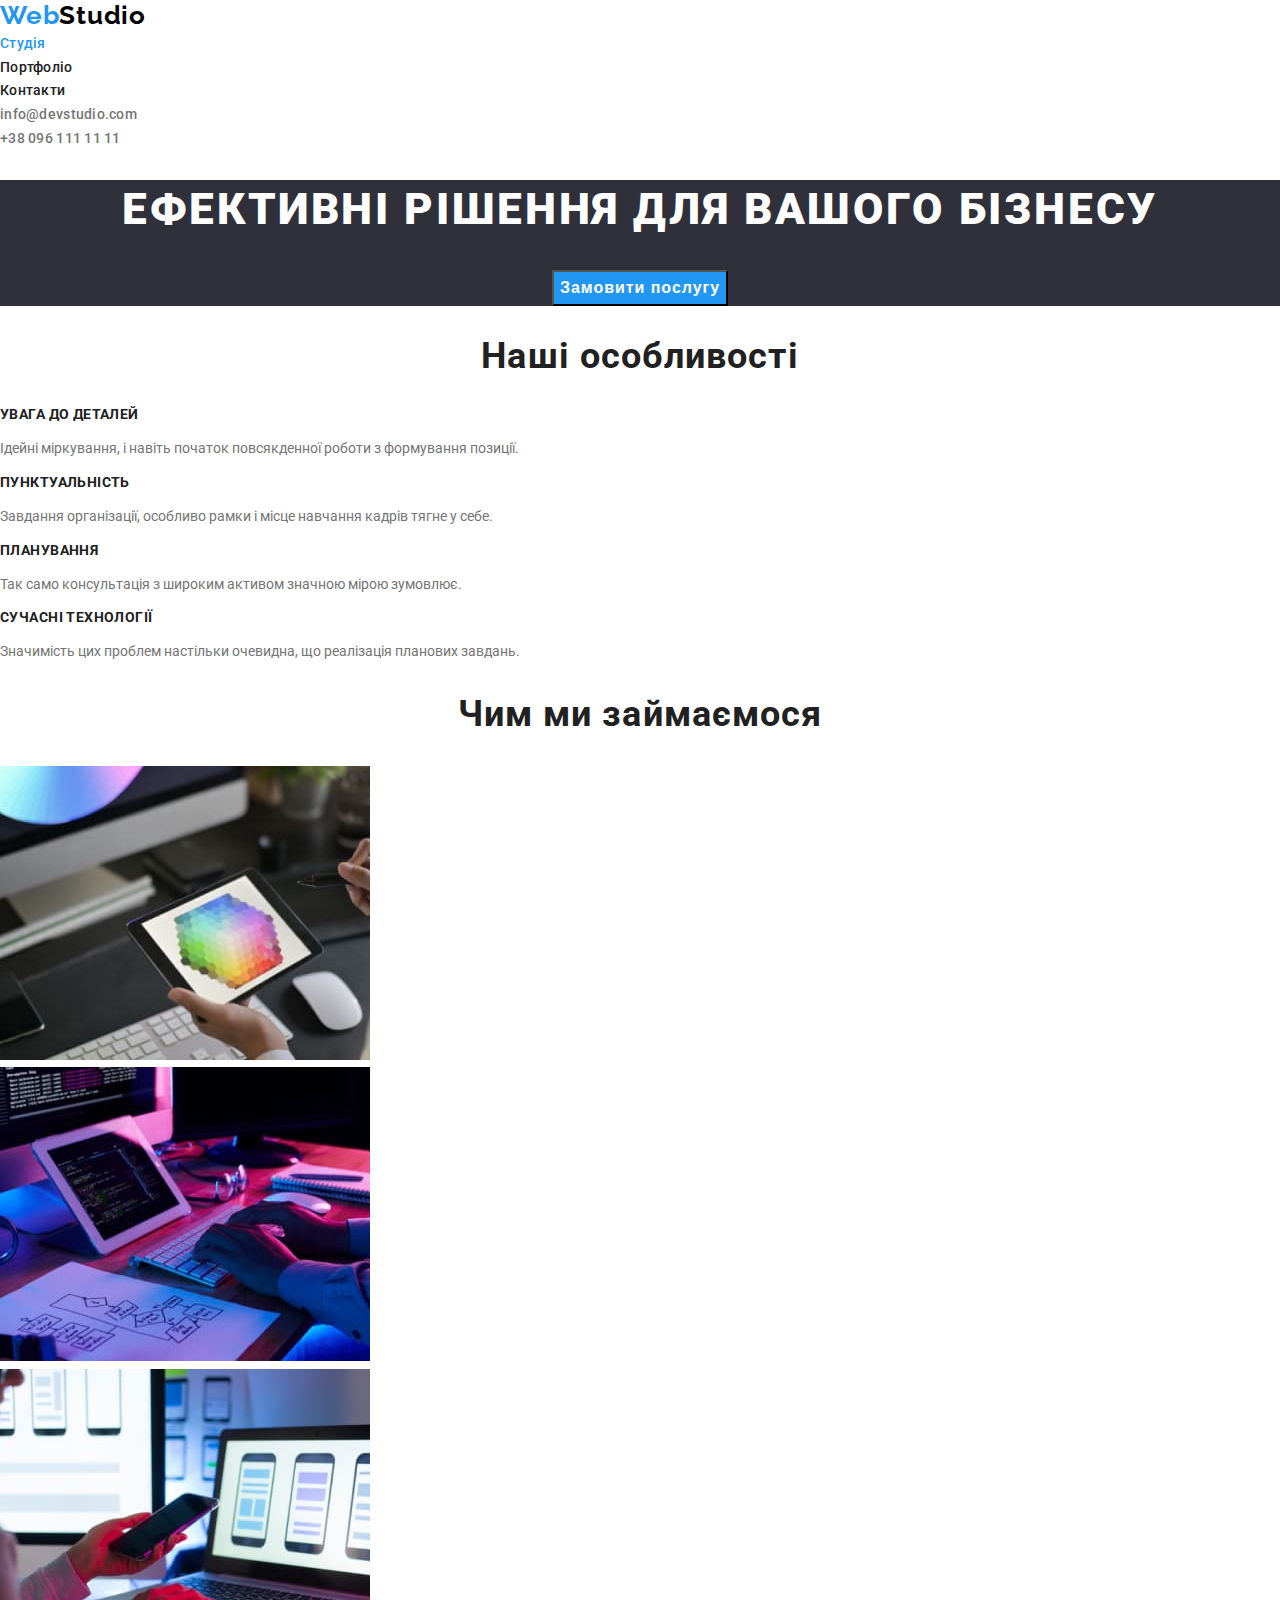
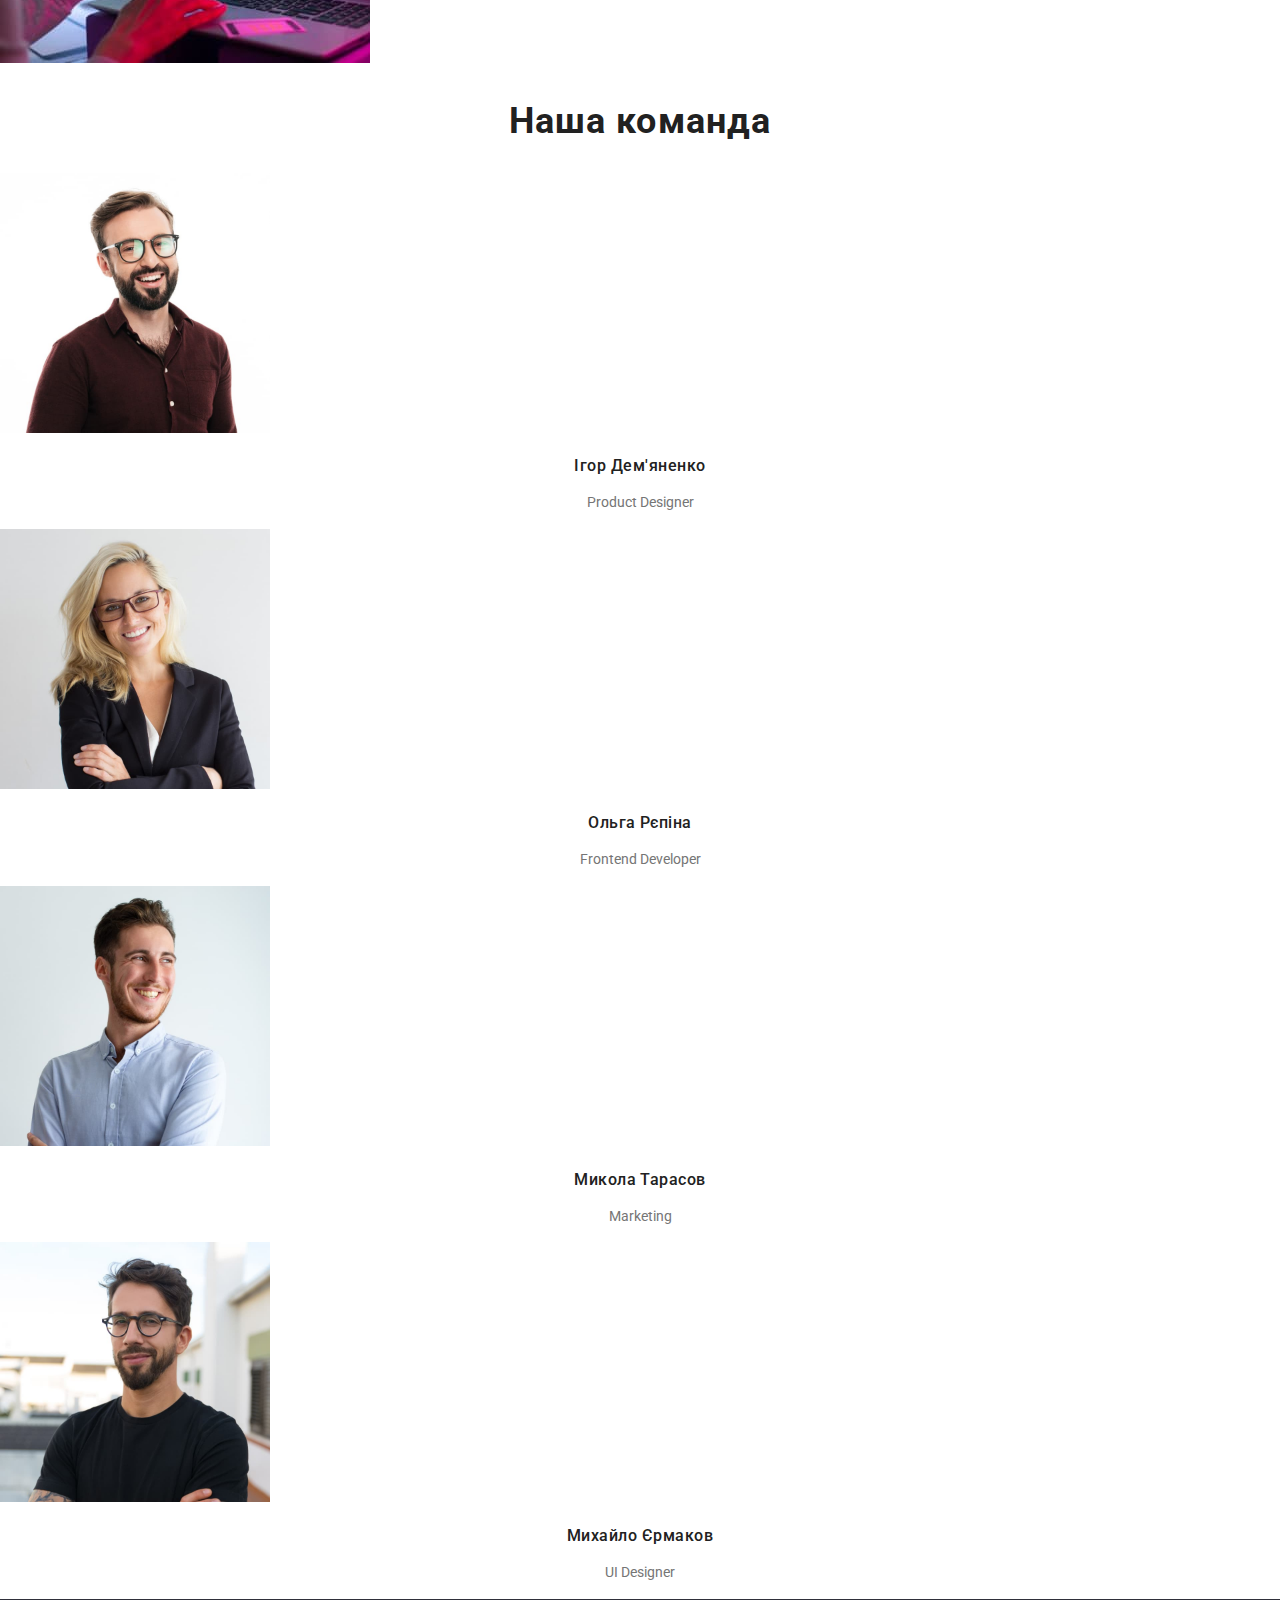
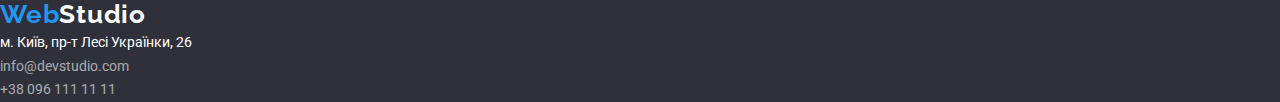
==== commit 18f71ac0: "Правкі" ====
--- a/index.html
+++ b/index.html
@@ -5,32 +5,41 @@
     <meta http-equiv="X-UA-Compatible" content="IE=edge" />
     <meta name="viewport" content="width=device-width, initial-scale=1.0" />
     <title>WebStudio</title>
-    <link rel="preconnect" href="https://fonts.googleapis.com">
-    <link rel="preconnect" href="https://fonts.gstatic.com" crossorigin>
-    <link href="https://fonts.googleapis.com/css2?family=Raleway:wght@700&family=Roboto:wght@400;500;700;900&display=swap" rel="stylesheet">
-    <link rel="stylesheet" href="./css/style.css" />
+    <link rel="preconnect" href="https://fonts.googleapis.com" />
+    <link rel="preconnect" href="https://fonts.gstatic.com" crossorigin />
+    <link
+      href="https://fonts.googleapis.com/css2?family=Raleway:wght@700&family=Roboto:wght@400;500;700;900&display=swap"
+      rel="stylesheet"
+    />
+    <link rel="stylesheet" href="./css/styles.css" />
   </head>
   <body>
     <!-- Шапка сайта -->
     <header>
       <nav>
         <a href="./index.html" class="logo link"
-          >Web<span class="log">Studio</span></a
+          >Web<span class="logo-black">Studio</span></a
         >
         <ul class="site-nav list">
-          <li><a href="./index.html" class="link current">Студія</a></li>
-          <li><a href="./portfolio.html" class="link">Портфоліо</a></li>
-          <li><a href="./index.html" class="link">Контакти</a></li>
+          <li>
+            <a href="./index.html" class="site-link link current">Студія</a>
+          </li>
+          <li>
+            <a href="./portfolio.html" class="site-link link">Портфоліо</a>
+          </li>
+          <li><a href="./index.html" class="site-link link">Контакти</a></li>
         </ul>
       </nav>
       <ul class="adress-nav list">
-        
         <li>
-          <a href="mailto:info@devstudio.com" class="link"
-            >info@devstudio.com</a>
-          <li>
-          <a href="tel:+380961111111" class="link">+38 096 111 11 11</a>
+          <a href="mailto:info@devstudio.com" class="adress-link link"
+            >info@devstudio.com</a
+          >
         </li>
+        <li>
+          <a href="tel:+380961111111" class="adress-link link"
+            >+38 096 111 11 11</a
+          >
         </li>
       </ul>
     </header>
@@ -46,27 +55,27 @@
         <h2 class="section-title">Наші особливості</h2>
         <ul class="feature-list list">
           <li>
-            <h3 class="title">УВАГА ДО ДЕТАЛЕЙ</h3>
+            <h3 class="feature-title">УВАГА ДО ДЕТАЛЕЙ</h3>
             <p>
               Ідейні міркування, і навіть початок повсякденної роботи з
               формування позиції.
             </p>
           </li>
           <li>
-            <h3 class="title">ПУНКТУАЛЬНІСТЬ</h3>
+            <h3 class="feature-title">ПУНКТУАЛЬНІСТЬ</h3>
             <p>
               Завдання організації, особливо рамки і місце навчання кадрів тягне
               у себе.
             </p>
           </li>
           <li>
-            <h3 class="title">ПЛАНУВАННЯ</h3>
+            <h3 class="feature-title">ПЛАНУВАННЯ</h3>
             <p>
               Так само консультація з широким активом значною мірою зумовлює.
             </p>
           </li>
           <li>
-            <h3 class="title">СУЧАСНІ ТЕХНОЛОГІЇ</h3>
+            <h3 class="feature-title">СУЧАСНІ ТЕХНОЛОГІЇ</h3>
             <p>
               Значимість цих проблем настільки очевидна, що реалізація планових
               завдань.
@@ -111,8 +120,8 @@
               alt="Фото участника команди"
               width="270"
             />
-            <h3 class="title">Ігор Дем'яненко</h3>
-            <p>Product Designer</p>
+            <h3 class="user-title">Ігор Дем'яненко</h3>
+            <p class="user-desc">Product Designer</p>
           </li>
           <li>
             <img
@@ -120,8 +129,8 @@
               alt="Фото участника команди"
               width="270"
             />
-            <h3 class="title">Ольга Рєпіна</h3>
-            <p>Frontend Developer</p>
+            <h3 class="user-title">Ольга Рєпіна</h3>
+            <p class="user-desc">Frontend Developer</p>
           </li>
           <li>
             <img
@@ -129,8 +138,8 @@
               alt="Фото участника команди"
               width="270"
             />
-            <h3 class="title">Микола Тарасов</h3>
-            <p>Marketing</p>
+            <h3 class="user-title">Микола Тарасов</h3>
+            <p class="user-desc">Marketing</p>
           </li>
           <li>
             <img
@@ -138,29 +147,29 @@
               alt="Фото участника команди"
               width="270"
             />
-            <h3 class="title">Михайло Єрмаков</h3>
-            <p>UI Designer</p>
+            <h3 class="user-title">Михайло Єрмаков</h3>
+            <p class="user-desc">UI Designer</p>
           </li>
         </ul>
       </section>
     </main>
     <!-- Футлер -->
-    <footer>
+    <footer class="footer">
       <a href="./index.html" class="logo link"
-        >Web<span class="log">Studio</span></a
+        >Web<span class="logo-white">Studio</span></a
       >
-      <address>
-        <ul class="address list">
+      <address class="address">
+        <ul class="list">
           <li>
             <a
               href="https://www.google.com/maps/place/Lesi+Ukrainky+Blvd,+26,+Kyiv,+02000"
               target="_blank"
-              class="link"
+              class="address-map link"
               >м. Київ, пр-т Лесі Українки, 26</a
             >
           </li>
           <li>
-            <a href="mailto:info@devstudio.com" class="link contact"
+            <a href="mailto:info@devstudio.com" class="contact link"
               >info@devstudio.com</a
             >
           </li>
--- a/css/styles.css
+++ b/css/styles.css
@@ -0,0 +1,226 @@
+/* --КОЛЬОРИ САЙТУ-- */
+:root {
+    --primary-text-color: #212121;
+    --title-text-color: #757575;
+    --accent-color: #2196F3;
+    --hero-color: #FFFFFF;
+    --portfolio-button: #F5F4FA;
+    --hero-fon: #2F303A;
+    --logo-color: #000000;
+    --contact-color: rgba(255, 255, 255, 0.6);
+}
+
+/* --ЗАГАЛЬНІ ЗМІННІ-- */
+
+body {
+    background: var(--hero-color);
+    color: var(--title-text-color);
+    margin: 0;
+
+    font-family: 'Roboto', sans-serif;
+    font-weight: 400;
+    font-size: 14px;
+    line-height: 1.7;
+}
+
+/* Видалення крапок списку */
+.list {
+    list-style: none;
+
+    margin: 0;
+    padding: 0;
+}
+
+/* видалення підкреслювання ссилок */
+.link {
+    text-decoration: none;
+}
+
+/* --ШАПКА САЙТУ-- */
+
+/* Логотип */
+
+.logo {
+    color: var(--accent-color);
+
+    font-family: 'Raleway';
+    font-weight: 700;
+    font-size: 26px;
+    line-height: 1.2;
+    letter-spacing: 0.03em;
+}
+
+.logo-black {
+    color: var(--logo-color);
+}
+
+/* Навігація сайту */
+
+.site-link {
+    color: var(--primary-text-color);
+
+    font-weight: 500;
+    font-size: 14px;
+    line-height: 1.14;
+    letter-spacing: 0.02em;
+}
+
+.site-nav .link:hover, 
+.site-nav .link:focus {
+    color: var(--accent-color);
+}
+
+.link.current {
+    color: var(--accent-color);
+}
+
+.adress-link {
+    color: var(--title-text-color);
+
+    font-weight: 500;
+    font-size: 14px;
+    line-height: 1.17;
+    letter-spacing: 0.02em;
+}
+
+.adress-nav .link:hover,
+.adress-nav .link:focus {
+    color: var(--accent-color);
+}
+
+/* --ТІЛО ОСНОВНОЇ СТОРІНКИ-- */
+
+/* Заголовок сайту */
+
+.hero {
+    background: var(--hero-fon); 
+    text-align: center;
+}
+
+.hero-title {
+    color: var(--hero-color);
+
+    font-weight: 900;
+    font-size: 44px;
+    line-height: 1.36;
+    text-align: center;
+    letter-spacing: 0.06em;
+    text-transform: uppercase;
+}
+
+.button {
+    color: var(--hero-color);
+    background: var(--accent-color);
+
+    cursor: pointer;
+
+    font-weight: 700;
+    font-size: 16px;
+    line-height: 1.88;
+    text-align: center;
+    letter-spacing: 0.06em;
+}
+
+/* Секції */
+
+.section-title {
+    color: var(--primary-text-color);
+
+    font-weight: 700;
+    font-size: 36px;
+    line-height: 1.16;
+    text-align: center;
+    letter-spacing: 0.03em;
+}
+
+/* Особливості */
+
+.feature-title {
+    color: var(--primary-text-color);
+
+    font-weight: 700;
+    font-size: 14px;
+    line-height: 1.14;
+    letter-spacing: 0.03em;
+    text-transform: uppercase;
+}
+
+/* Команда */
+
+.user-title {
+    color:var(--primary-text-color);
+
+    font-weight: 500;
+    font-size: 16px;
+    line-height: 1.19;
+    text-align: center;
+    letter-spacing: 0.03em;
+}
+
+.user-desc {
+    text-align: center;
+}
+
+/* -- ТІЛО ПОРТФОЛіО-- */
+
+.projects-title {
+    color: var(--primary-text-color);
+
+    font-weight: 700;
+    font-size: 18px;
+    line-height: 2;
+    letter-spacing: 0.06em;
+}
+
+.projects-desc {
+    font-weight: 400;
+    font-size: 16px;
+    line-height: 1.88;
+    letter-spacing: 0.03em;
+}
+
+.filters-button {
+    color: var(--primary-text-color);
+    background: var(--portfolio-button);
+
+    cursor: pointer;
+
+    font-weight: 500;
+    font-size: 16px;
+    line-height: 1.62;
+    text-align: center;
+    letter-spacing: 0.03em;
+}
+
+.filters-button:hover,
+.filters-button:focus {
+    color: var(--hero-color);    
+    background: var(--accent-color);
+}
+
+/* --ФУТЕР-- */
+
+.footer {
+    background: var(--hero-fon);
+}
+
+.logo-white {
+    color: var(--hero-color);
+}
+
+.address {
+    font-style: normal;
+}
+
+.address-map {    
+    color: var(--hero-color);
+}
+
+.contact {
+    color: var(--contact-color);
+}
+
+.address .link:hover,
+.address .link:focus {
+    color: var(--accent-color);
+}